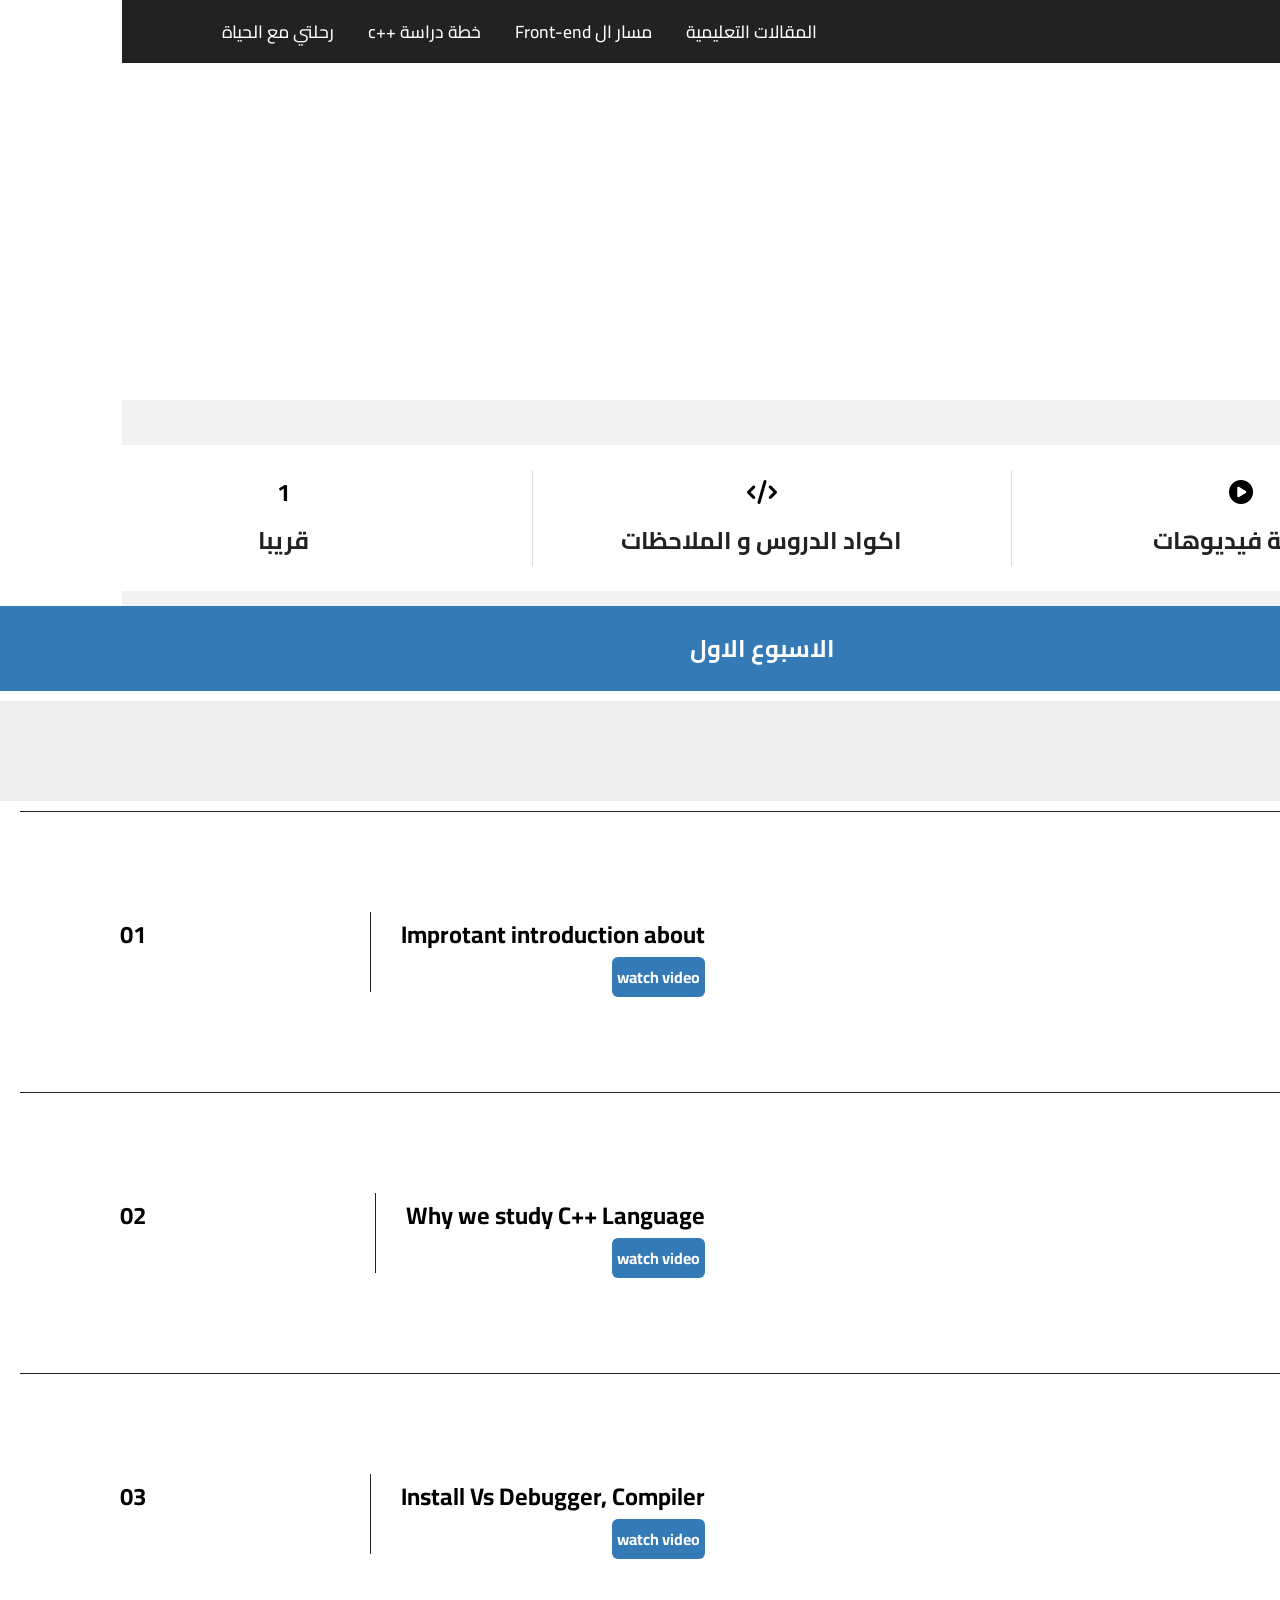
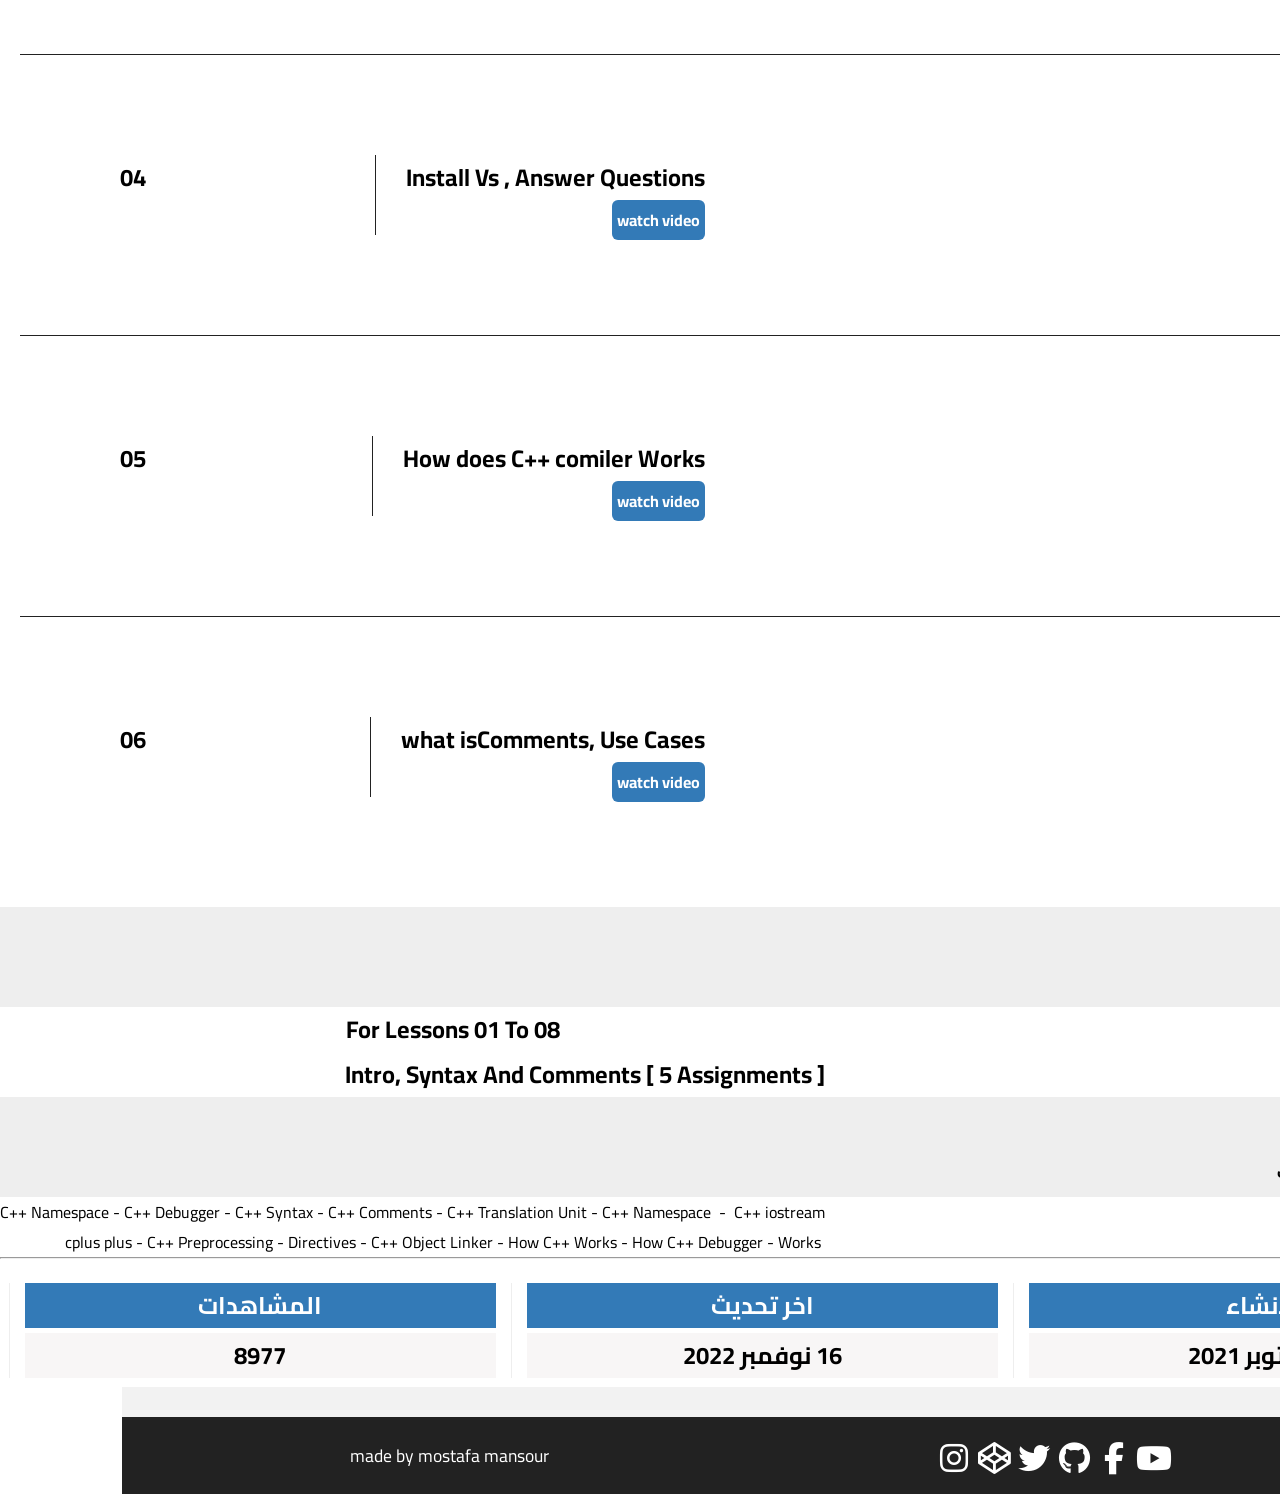
==== cplus.html @ 44c6e7d3 "Add files via upload" ====
<!DOCTYPE html>
<html lang="ar" dir="auto">
<head>
    <meta charset="UTF-8">
    <meta http-equiv="X-UA-Compatible" content="IE=edge">
    <meta name="viewport" content="width=device-width, initial-scale=1.0">
    <link rel="stylesheet" href="cplus.css">
    <link rel="icon" href="pic/favicon.ico">
    <link href="https://fonts.googleapis.com/css2?family=Cairo:wght@300;400;600;700&display=swap" rel="stylesheet">
    <link rel="stylesheet" href="https://cdnjs.cloudflare.com/ajax/libs/font-awesome/6.2.1/css/all.min.css">
    <title>
        رحلتي مع الحياه |       أكاديمية الزيرو   
    </title>
</head>
<body>
    <header>
        <a href="fpage.html"><img src="pic/logo.png"></a>
        <nav>
           
                <a href="project.html">المقالات التعليمية</a>
                <a href="index1.html">مسار ال Front-end </a>
                <a href="cplus.html">خطة دراسة ++c</a>
               <a href="story.html">رحلتي مع الحياة</a> 
               
        </nav>
    </header>
    <div class="main">
      <h1> خطة دراسة ++c </h1>
        
      <p><span> ++</span> Fundamentals of Programming With C </p>
      
    </div>
   
  

    <section class="container">
        <div class="content">

          <div class="intro">
            <div class="ord">
                <h1><i class="fa-solid fa-circle-play"></i></h1>
                <h3>قائمة فيديوهات</h3>
            </div>
            <div class="ord">
                <h1><i class="fa-solid fa-code"></i></h1>
                <h3>اكواد الدروس و الملاحظات</h3>
            </div>
            
            <div>
                <h1>1</h1>
                <h3>قريبا</h3>
            </div>
        </div>

               

    
                        
            
        <div class="ball">
             <div class="break"> 
              <h2>الاسبوع الاول</h2>
             </div>
            <div class="tname">
              <h3>مشاهدة الدروس</h3>
              <h4>الحصول على الخبرة و المعلومات</h4>
            </div>
             <div class="break2">
               <ul>
                 <li>
                  <div class="x">
                    <h1>Improtant introduction about</h1>
                    <a href="https://youtu.be/YSULYUxI8f0">watch video</a>
                </div>
                <div class="b">
                    <h1>01</h1>
                </div>
                 </li>

                 <li>
                  <div class="x">
                    <h1>Why we study C++ Language</h1>
                    <a href="https://youtu.be/YSULYUxI8f0">watch video</a>
                </div>
                <div class="b">
                    <h1>02</h1>
                </div>
                 </li>

                 <li>
                  <div class="x">
                    <h1>Install Vs Debugger, Compiler</h1>
                    <a href="https://youtu.be/YSULYUxI8f0">watch video</a>
                </div>
                <div class="b">
                    <h1>03</h1>
                </div>
                 </li>

                 <li>
                  <div class="x">
                    <h1>Install Vs , Answer Questions</h1>
                    <a href="https://youtu.be/YSULYUxI8f0">watch video</a>
                </div>
                <div class="b">
                    <h1>04</h1>
                </div>
                 </li>

                 <li>
                  <div class="x">
                    <h1>How does C++ comiler Works</h1>
                    <a href="https://youtu.be/YSULYUxI8f0">watch video</a>
                </div>
                <div class="b">
                    <h1>05</h1>
                </div>
                 </li>

                 <li>
                  <div class="x">
                    <h1>what isComments, Use Cases</h1>
                    <a href="https://youtu.be/YSULYUxI8f0">watch video</a>
                </div>
                <div class="b">
                    <h1>06</h1>
                </div>
                 </li>
                 
               </ul>
               <div class="tname">
                <h3>حل التكليفات </h3>
                <h4>للتاكد من فهم الدرس</h4>
              </div>
               <div class="break2">
                 
                    <div class="r">
                     <h1>For Lessons 01 To 08</h1> 
                      <h2>Intro, Syntax And Comments [ 5 Assignments ]</h2>
                  </div>

                  <div class="tname">
                    <h3>كلمات البحث</h3>
                    <h4> لزيادة معلوماتك بعد الفيديوهات  </h4>
                  </div>
                   <div class="break2">
                     
                        <div class="r">
                        <pre>C++ Namespace - C++ Debugger - C++ Syntax - C++ Comments - C++ Translation Unit - C++ Namespace  -  C++ iostream</pre>
                        <pre> cplus plus - C++ Preprocessing - Directives - C++ Object Linker - How C++ Works - How C++ Debugger - Works</pre>
                          
                      </div>
                   
                   
                 
             </div>       
             <hr>
        </div>
      </div>
    <div class="cards" >
        <div class="card">
          <h2 class="h21">الانشاء</h2>
          <h2 class="h22">18 أكتوبر 2021</h2>
        </div>

        <div class="card">
          <h2 class="h21">اخر تحديث</h2>
          <h2 class="h22">16 نوفمبر 2022 </h2>
        </div>

        <div class="card">
          <h2 class="h21">المشاهدات</h2>
          <h2 class="h22">8977 </h2>
        </div>

    </div>       


    </section>
    
    <footer>
     
      
        
      <div class="social-icon">
        
        <a target="_blank" href="https://www.youtube.com/user/OsamaElzero/">
          <i class="fa-brands fa-youtube fa-fw fa-2x"></i>
        </a>
        <a target="_blank" href="https://www.facebook.com/OsElzero">
          <i class="fa-brands fa-facebook-f fa-fw fa-2x"></i>
        </a>
        <a target="_blank" href="https://github.com/ElzeroWebSchool">
          <i class="fa-brands fa-github fa-fw fa-2x"></i>
        </a>
        <a target="_blank" href="https://twitter.com/Osama_Elzero">
          <i class="fa-brands fa-twitter fa-fw fa-2x"></i>
        </a>
        <a target="_blank" href="https://codepen.io/OsamaElzero/">
          <i class="fa-brands fa-codepen fa-fw fa-2x"></i>
        </a>
        <a target="_blank" href="https://www.instagram.com/Osama_Elzero/">
          <i class="fa-brands fa-instagram fa-fw fa-2x"></i>
        </a>
        <a target="_blank" href="https://elzero.org/contact">
          <i class="fa fa-envelope-o fa-fw fa-2x"></i>
        </a>
        
      </div>
      <p>made by <span>mostafa mansour</span></p>
    
    </footer>
</body>
</html>
---- cplus.css ----
@import url('https://fonts.googleapis.com/css2?family=Cairo:wght@200;300;400;500;600;700;800;900;1000&display=swap');
*{
    font-family: 'Cairo', sans-serif;
    margin: 0;
    padding: 0;
    box-sizing: border-box;
    scroll-behavior: smooth;
}
header{
    background-color:#222;
   width: 100%;
   display: flex;
   justify-content:space-between;
   align-items: center;
   padding: 15px 100px;
}

nav a{
    text-decoration: none;
    width: 95px;
    color: white;
   font-size: 1.1em;
   font-weight: 500;
   padding-right: 30px;
   
}
nav a:hover{
    opacity: .8;
    color: #99c6ed;
}
.info2 a:hover{
    opacity: .9;
}
section{
    padding: 30px 150px;
    margin-left:auto ;
    margin-right: auto;
}

.main{
    width:100%;
   position: relative;
   text-align: center;
   color: white;
   padding: 110px 150px;
   background-image: url(pic/wallpaperflare.com_wallpaper\ \(37\).jpg) ;
   background-size:cover;
   background-position: center;
   background-attachment: fixed;
}
.main h1{
    font-size: 2.5em;
}
.main p{
    font-size: 1.4em;
   display: block;
   
    
}
h3{
    display: block;
    color: #337ab7;
    font-size: 1.5em;
    padding-bottom: 5px;
}
.container{
    display: flex;
    align-items: center;
    flex-direction: column;
    justify-content: center;
    background-color: rgb(242, 242, 242);
}


.content img{
    width: 280px;
    margin: 15px;
   
}
.intro{
    display: flex;
    flex-direction:row ;
    flex-wrap: wrap;
    align-items: center;
    justify-content: center;
    padding: 15px 30px;
   margin: 15px ;
   background-color: white;
}
.intro div{
    display: block;
    align-items: center;
    justify-content: center;
    text-align: center;
    margin: 10px;
    width: 25em;
    flex: 1;
}
.intro .ord{
    border-left: 1px solid rgb(223, 222, 222);
}
.intro h3{
    display: block;
    padding: 3px;
    color: #222;
}


.break{
    text-align: center;
    font-weight: bold;
    margin-bottom: 10px;
    background-color: #337ab7;
   
    width: 100%;
    padding: 20px 558px ;
    color: white;
}
.ball{
    background-color: white;
    padding-top: 0;
    
}
.tname{
   
    padding :10px 15px 10px 10px;
  
    background-color: rgb(238, 238, 238);
}
.r{
    padding-right: 700px;
}
.r h1{
    margin-right: 265px;
}
ul{
    list-style: none;
    background-color: white;
    padding:0 20px;
    margin: 10px 0;
}
li{
    border-top: #222 solid 1px;
    width: 100%;
    background-color:white;
   
    padding: 100px;
    display: flex;
    justify-content: space-between;
    width: 100%;
}
li .x{
    border-left: #222 solid 1px;
   padding-left: 30px;
   padding-right: 700px;
}
li .x a{
    background-color: #337ab7;
    padding: 5px;
    text-decoration: none;
    color: white;
    border-radius: 6px;
    font-weight: bold;
}
li .x h1{
    padding-bottom: 5px;
}
.break2{
    width: 100%;
    background-color: white;
}
.cards{
    display: flex;
    justify-content: center;
    flex-direction: row;
    flex-wrap: wrap;
    margin-top: 20px;
    padding:9px;
    background-color: white;
    margin-top: 15px;
}
.card{

    background-color: white;
    width: 20em;
   text-align: center;
    margin-right: 15px ;
    padding-left: 15px;
    flex: 1;
    border-left: 1px solid #eee;
}
.h21{
    background-color: #337ab7;
   color: white;

}
.h22{
    background-color: #f8f6f6;
    margin-top: 5px;
}
footer{
    background-color: #222;
    color: white;
    padding: 15px;
    display: flex;
    align-items: center;
    justify-content: center;
   
}

footer .social-icon{
 width: 50%;
 padding-top: 10px;
 display: flex;
 align-items: center;
}
footer div a{
    color: white;
}
footer div a:hover{
    color: rgb(133, 133, 133);
}
footer p{
    align-items: center;
    font-size: 1.1em;
}
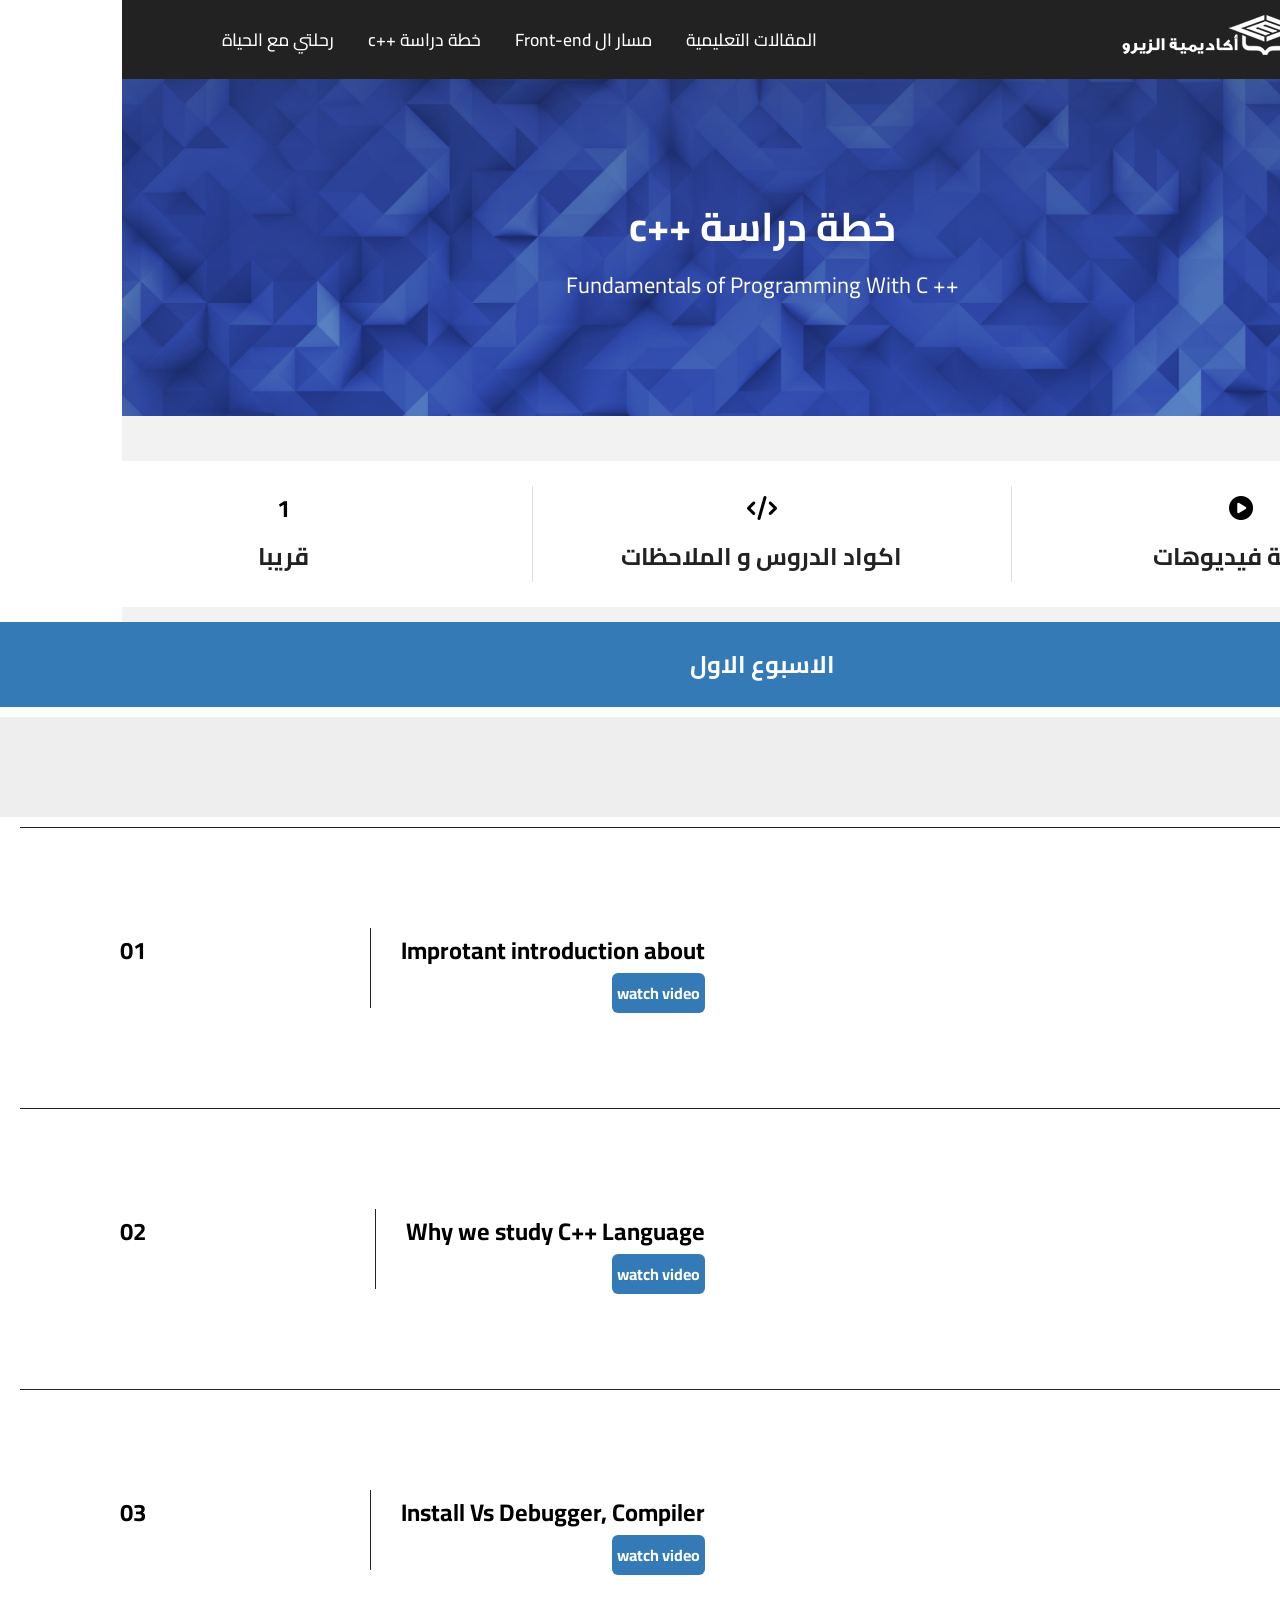
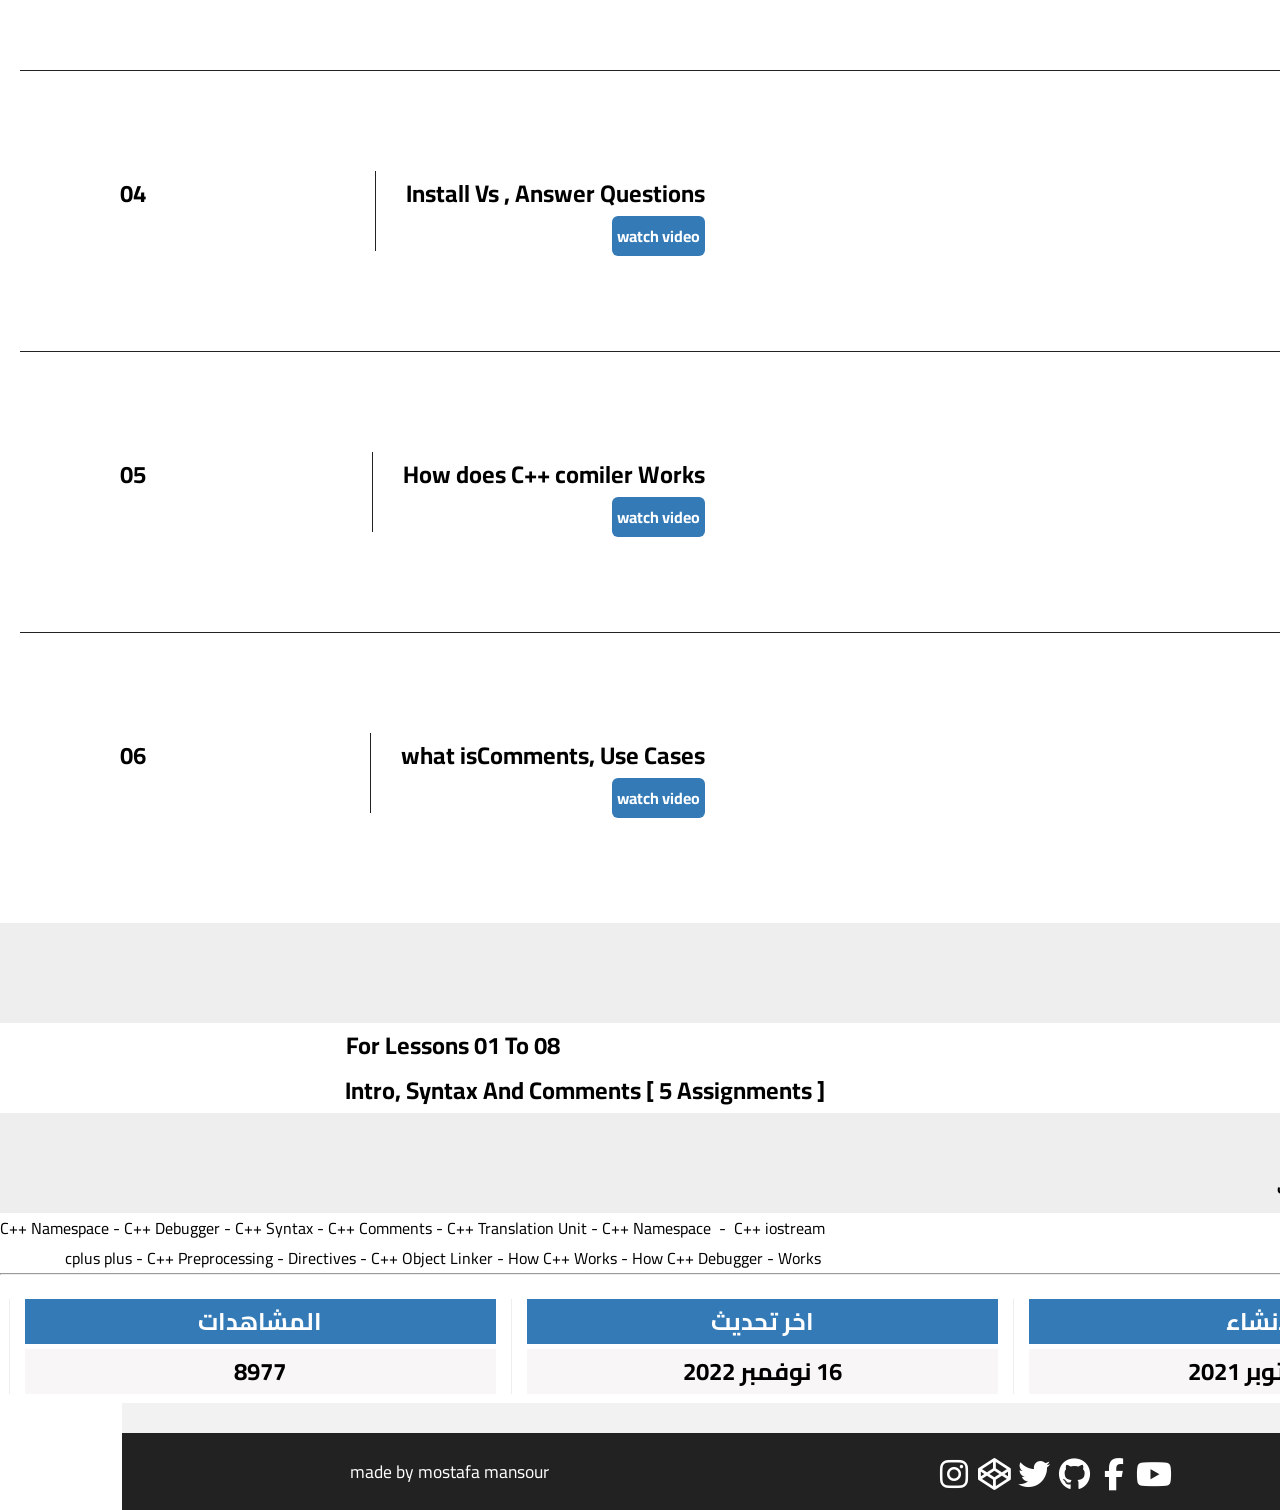
==== commit 371c6e5a: "Update cplus.html" ====
--- a/cplus.html
+++ b/cplus.html
@@ -20,7 +20,7 @@
                 <a href="project.html">المقالات التعليمية</a>
                 <a href="index1.html">مسار ال Front-end </a>
                 <a href="cplus.html">خطة دراسة ++c</a>
-               <a href="story.html">رحلتي مع الحياة</a> 
+               <a href="index.html">رحلتي مع الحياة</a> 
                
         </nav>
     </header>
@@ -211,4 +211,5 @@
     
     </footer>
 </body>
-</html>+
+</html>
